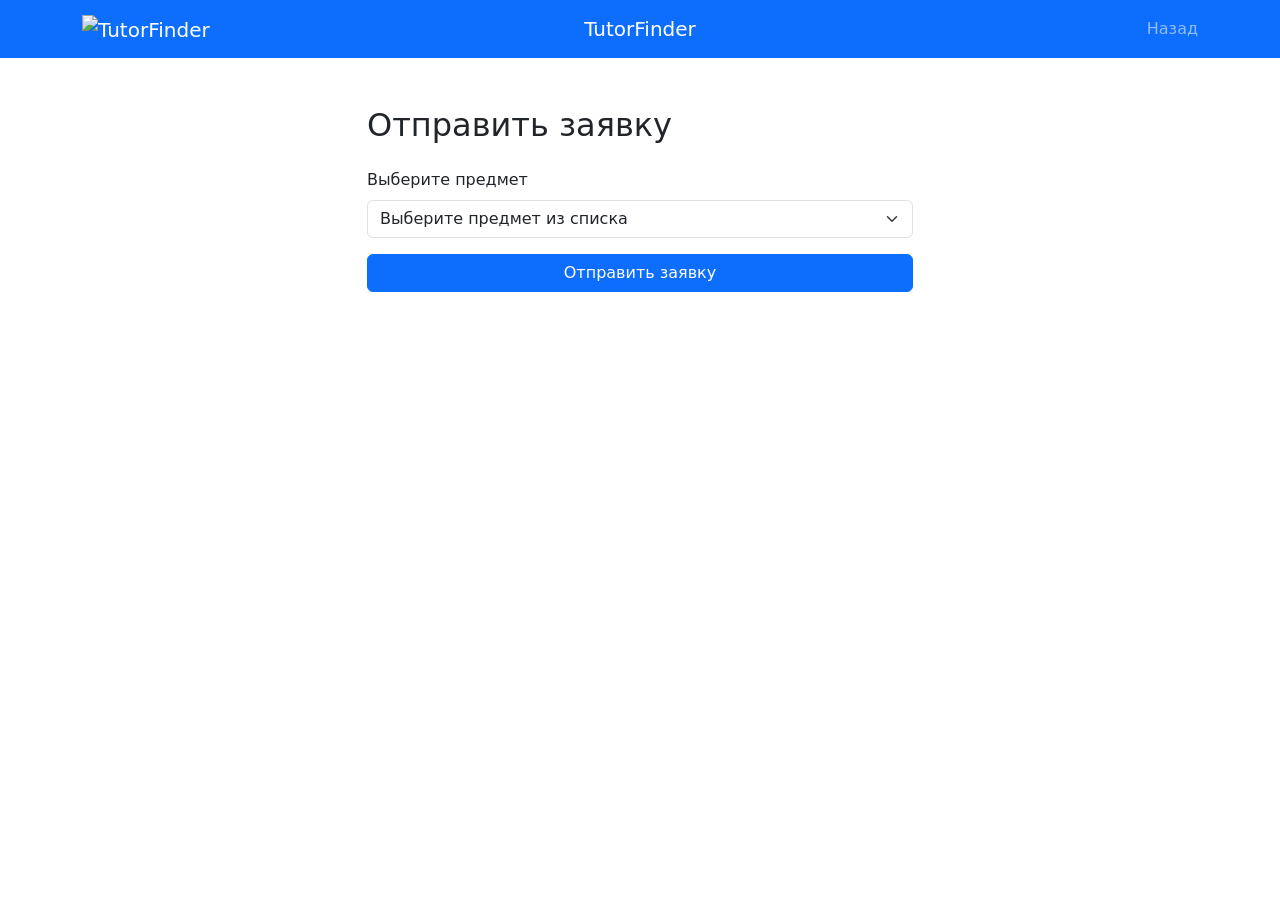
==== frontend/student/apply.html @ 1749cfcf "Add frontend pages, support email, profile editing, tutor subjects" ====
<!DOCTYPE html>
<html lang="ru">
<head>
    <meta charset="UTF-8">
    <title>Заявка — TutorFinder</title>
    <link href="https://cdn.jsdelivr.net/npm/bootstrap@5.3.0/dist/css/bootstrap.min.css" rel="stylesheet">
    <link rel="stylesheet" href="/css/style.css">
</head>
<body>
    <nav class="navbar navbar-dark bg-primary position-relative">
        <div class="container">
            <a class="navbar-brand" href="/">
                <img src="/images/icon.png" alt="TutorFinder">
            </a>
            <a class="navbar-brand position-absolute start-50 translate-middle-x" href="/">TutorFinder</a>
            <div class="navbar-nav ms-auto">
                <a class="nav-link" href="/student/tutors.html">Назад</a>
            </div>
        </div>
    </nav>

    <div class="container mt-5">
        <div class="row justify-content-center">
            <div class="col-md-6">
                <h2 class="mb-4">Отправить заявку</h2>
                <div id="error" class="alert alert-danger d-none"></div>
                <div id="success" class="alert alert-success d-none"></div>
                <form id="applyForm">
                    <div class="mb-3">
                        <label class="form-label">Выберите предмет</label>
                        <select id="subject_id" class="form-select">
                            <option value="" disabled selected>Выберите предмет из списка</option>
                        </select>
                    </div>
                    <div class="mb-3" id="customSubjectDiv" style="display:none;">
                        <label class="form-label">Укажите свой предмет</label>
                        <input type="text" id="custom_subject" class="form-control"
                               placeholder="Например: Астрономия">
                    </div>
                    <button type="submit" class="btn btn-primary w-100">Отправить заявку</button>
                </form>
            </div>
        </div>
    </div>

    <script src="/js/student.js"></script>
</body>
</html>
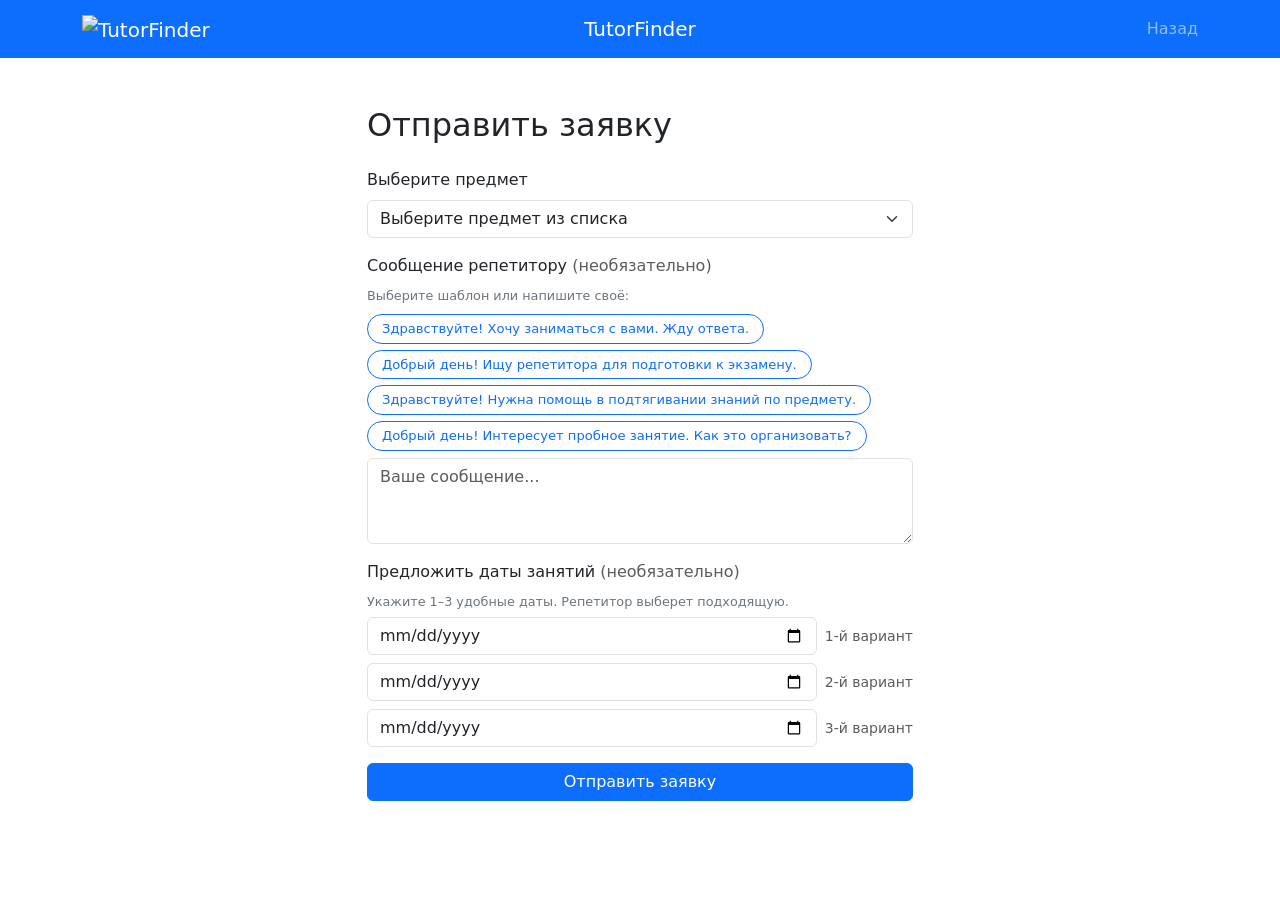
==== commit 55fa4e7a: "расширенные фильтры, сравнение репетиторов, шаблоны сообщений и предложение дат" ====
--- a/frontend/student/apply.html
+++ b/frontend/student/apply.html
@@ -5,6 +5,37 @@
     <title>Заявка — TutorFinder</title>
     <link href="https://cdn.jsdelivr.net/npm/bootstrap@5.3.0/dist/css/bootstrap.min.css" rel="stylesheet">
     <link rel="stylesheet" href="/css/style.css">
+    <style>
+        .template-btn {
+            font-size: 0.82rem;
+            border-radius: 20px;
+            padding: 4px 14px;
+            margin: 3px 3px 3px 0;
+            cursor: pointer;
+            border: 1.5px solid #0d6efd;
+            color: #0d6efd;
+            background: transparent;
+            transition: all 0.15s;
+        }
+        .template-btn:hover, .template-btn.selected {
+            background: #0d6efd;
+            color: #fff;
+        }
+        .date-row {
+            display: flex;
+            align-items: center;
+            gap: 8px;
+            margin-bottom: 8px;
+        }
+        .date-row input[type="date"] {
+            flex: 1;
+        }
+        .section-hint {
+            font-size: 0.8rem;
+            color: #6c757d;
+            margin-bottom: 6px;
+        }
+    </style>
 </head>
 <body>
     <nav class="navbar navbar-dark bg-primary position-relative">
@@ -26,6 +57,8 @@
                 <div id="error" class="alert alert-danger d-none"></div>
                 <div id="success" class="alert alert-success d-none"></div>
                 <form id="applyForm">
+
+                    <!-- Предмет -->
                     <div class="mb-3">
                         <label class="form-label">Выберите предмет</label>
                         <select id="subject_id" class="form-select">
@@ -37,6 +70,38 @@
                         <input type="text" id="custom_subject" class="form-control"
                                placeholder="Например: Астрономия">
                     </div>
+
+                    <!-- Сообщение -->
+                    <div class="mb-1">
+                        <label class="form-label">Сообщение репетитору <span class="text-muted">(необязательно)</span></label>
+                        <div class="section-hint">Выберите шаблон или напишите своё:</div>
+                        <div id="templateButtons"></div>
+                    </div>
+                    <div class="mb-3">
+                        <textarea id="message" class="form-control" rows="3"
+                                  placeholder="Ваше сообщение..."></textarea>
+                    </div>
+
+                    <!-- Предложение дат -->
+                    <div class="mb-3">
+                        <label class="form-label">Предложить даты занятий <span class="text-muted">(необязательно)</span></label>
+                        <div class="section-hint">Укажите 1–3 удобные даты. Репетитор выберет подходящую.</div>
+                        <div id="datesContainer">
+                            <div class="date-row">
+                                <input type="date" class="form-control proposed-date" id="date1">
+                                <span class="text-muted small">1-й вариант</span>
+                            </div>
+                            <div class="date-row">
+                                <input type="date" class="form-control proposed-date" id="date2">
+                                <span class="text-muted small">2-й вариант</span>
+                            </div>
+                            <div class="date-row">
+                                <input type="date" class="form-control proposed-date" id="date3">
+                                <span class="text-muted small">3-й вариант</span>
+                            </div>
+                        </div>
+                    </div>
+
                     <button type="submit" class="btn btn-primary w-100">Отправить заявку</button>
                 </form>
             </div>
@@ -44,5 +109,102 @@
     </div>
 
     <script src="/js/student.js"></script>
+    <script>
+        // Шаблоны сообщений
+        const templates = [
+            'Здравствуйте! Хочу заниматься с вами. Жду ответа.',
+            'Добрый день! Ищу репетитора для подготовки к экзамену.',
+            'Здравствуйте! Нужна помощь в подтягивании знаний по предмету.',
+            'Добрый день! Интересует пробное занятие. Как это организовать?',
+        ];
+
+        const container = document.getElementById('templateButtons');
+        templates.forEach((text, i) => {
+            const btn = document.createElement('button');
+            btn.type = 'button';
+            btn.className = 'template-btn';
+            btn.textContent = text;
+            btn.addEventListener('click', () => {
+                document.getElementById('message').value = text;
+                document.querySelectorAll('.template-btn').forEach(b => b.classList.remove('selected'));
+                btn.classList.add('selected');
+            });
+            container.appendChild(btn);
+        });
+
+        // Минимальная дата — сегодня
+        const today = new Date().toISOString().split('T')[0];
+        document.querySelectorAll('.proposed-date').forEach(inp => {
+            inp.min = today;
+        });
+
+        // Перехватываем submit из student.js — добавляем message и dates
+        const originalApply = window._applyOverride;
+
+        // Переопределяем обработчик формы (student.js уже навесил свой через loadApplyPage)
+        // Поэтому вешаем capture=true чтобы перехватить раньше
+        document.getElementById('applyForm').addEventListener('submit', async (e) => {
+            e.preventDefault();
+            e.stopImmediatePropagation();
+
+            const errorDiv = document.getElementById('error');
+            const successDiv = document.getElementById('success');
+            errorDiv.classList.add('d-none');
+            successDiv.classList.add('d-none');
+
+            const userId = localStorage.getItem('user_id');
+            const params = new URLSearchParams(window.location.search);
+            const tutorId = params.get('tutor_id');
+            const select = document.getElementById('subject_id');
+            const customSubjectInput = document.getElementById('custom_subject');
+
+            if (!select.value) {
+                errorDiv.textContent = 'Пожалуйста выберите предмет';
+                errorDiv.classList.remove('d-none');
+                return;
+            }
+            if (select.value === 'custom' && !customSubjectInput.value.trim()) {
+                errorDiv.textContent = 'Пожалуйста укажите свой предмет';
+                errorDiv.classList.remove('d-none');
+                return;
+            }
+
+            const studentResponse = await fetch(`/api/students/profile/${userId}`);
+            const studentData = await studentResponse.json();
+
+            const subjectId = select.value !== 'custom' ? parseInt(select.value) : null;
+            const customSubject = select.value === 'custom' ? customSubjectInput.value.trim() : null;
+            const message = document.getElementById('message').value.trim() || null;
+
+            // Собираем даты
+            const dates = [...document.querySelectorAll('.proposed-date')]
+                .map(inp => inp.value)
+                .filter(Boolean);
+            const proposedDates = dates.length ? dates.join(', ') : null;
+
+            const applyResponse = await fetch('/api/students/apply', {
+                method: 'POST',
+                headers: { 'Content-Type': 'application/json' },
+                body: JSON.stringify({
+                    student_id: studentData.id,
+                    tutor_id: parseInt(tutorId),
+                    subject_id: subjectId,
+                    custom_subject: customSubject,
+                    message: message,
+                    proposed_dates: proposedDates
+                })
+            });
+
+            if (applyResponse.ok) {
+                successDiv.textContent = 'Заявка отправлена!';
+                successDiv.classList.remove('d-none');
+                setTimeout(() => window.location.href = '/student/tutors.html', 1500);
+            } else {
+                const data = await applyResponse.json();
+                errorDiv.textContent = data.detail;
+                errorDiv.classList.remove('d-none');
+            }
+        }, true); // capture=true — срабатывает до обработчика из student.js
+    </script>
 </body>
-</html>+</html>
